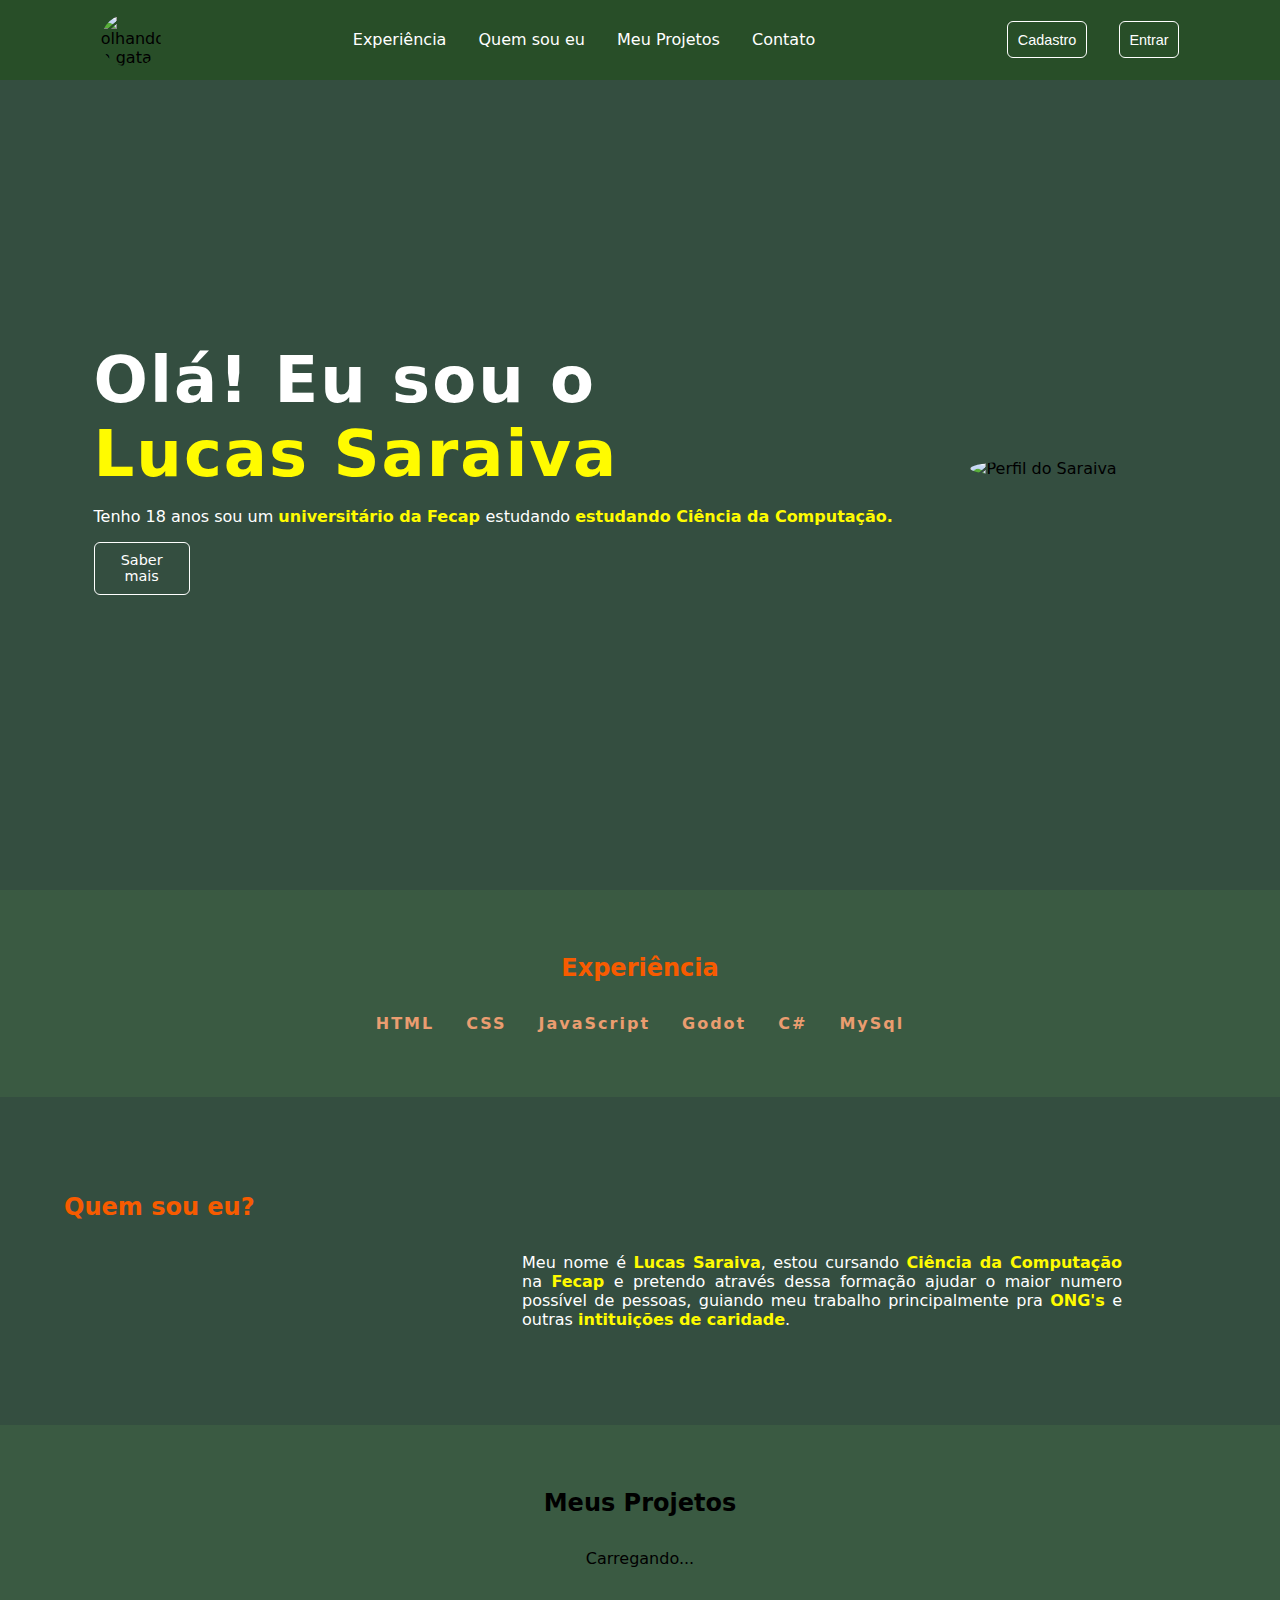
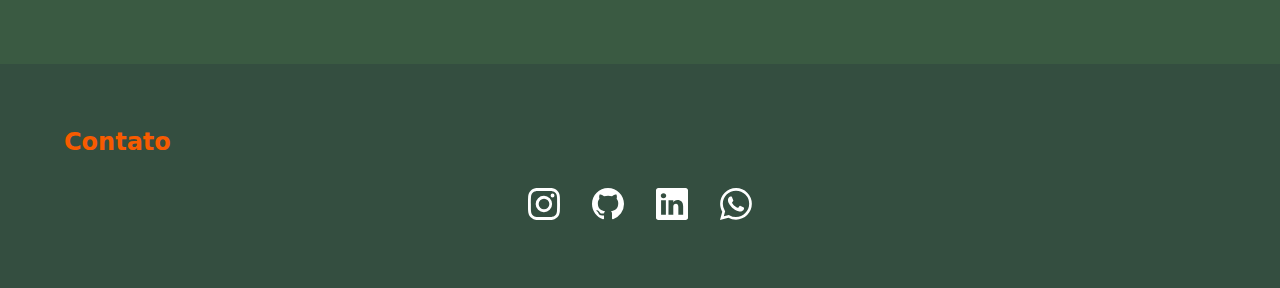
==== index.html @ 54910c82 "Add files via upload" ====
<!DOCTYPE html>
<html lang="Pt-br"> <!--// Language //-->
<head>
    <meta charset="UTF-8">
    <meta name="viewport" content="width=device-width, initial-scale=1.0">
    <link href="https://cdn.jsdelivr.net/npm/bootstrap@5.3.2/dist/css/bootstrap.min.css" rel="stylesheet" integrity="sha384-T3c6CoIi6uLrA9TneNEoa7RxnatzjcDSCmG1MXxSR1GAsXEV/Dwwykc2MPK8M2HN" crossorigin="anonymous"> 
    <script src="https://cdn.jsdelivr.net/npm/bootstrap@5.3.2/dist/js/bootstrap.bundle.min.js" integrity="sha384-C6RzsynM9kWDrMNeT87bh95OGNyZPhcTNXj1NW7RuBCsyN/o0jlpcV8Qyq46cDfL" crossorigin="anonymous"></script>
    <link rel="stylesheet" href="style.css"> <!-- Css Link -->
    <link rel="icon" href="img/EssaéALogoLARANJA.png" > <!--// Tab icon //-->
    <title>Saraiva | Site</title> <!--// Tab tittle //-->
</head>
<body>

<!--// Code Site //-->

<!--// Header //-->

  <header>

         <!-- Logo -->
        <div class="box-img-reader"  >
             <img  class="img-logo" src="./img/EssaéALogoLARANJA.png" alt="olhando a gata" >
        
        </div> 

        <!-- Nav Bar -->
        <nav>
            <a href="#experiences" class="nav-links">Experiência</a>
            <a href="#who-am-i" class="nav-links">Quem sou eu</a>
            <a href="#my-projects" class="nav-links">Meu Projetos</a>
            <a href="#contact" class="nav-links">Contato</a>
        </nav>

         <!-- buttons about sign in and sign up -->

        <div class="box-btn-action">
            <button class="btn-action">Cadastro</button>
            <button class="btn-action">Entrar</button>
        </div>

    </header>

<!--// Header  END//-->


<!--// Presentation //-->

    <main>
          <section class="first-section">  <!-- FIRST SECTION -->

            <!-- introduction Text-->
                <div>
                    <h1>Olá! Eu sou o <br> <strong>Lucas Saraiva</strong></h1>
                    <p>Tenho 18 anos sou um <strong>universitário da Fecap </strong>estudando <strong>estudando Ciência da Computação.</strong></p>
                    <a class="btn-action link-action"href="#contact">Saber mais</a>
                </div>

                <!-- Profile Pic -->
                <div class="box-img-main">
                    <img class="img-profile" src="./img/EUDEESPELHO.jpg" alt="Perfil do Saraiva">

                </div>
          </section>

<!--// Presentation END //-->


<!--// My experience with programming languages //-->

          <section id="experiences" class="second-section"> <!-- SECOND SECTION-->
            <h2 class="title">Experiência</h2>
            <div>

                <!-- Programming Languages -->
                <ul>
                    <a href="https://www.hostinger.com.br/tutoriais/o-que-e-html-conceitos-basicos" title="html" target="_blank">
                        <li>HTML</li></a>
                    <a href="https://www.hostinger.com.br/tutoriais/o-que-e-css-guia-basico-de-css" title="css" target="_blank">
                         <li>CSS</li></a>
                     <a href="https://www.javascript.com/" title="js" target="_blank">
                        <li>JavaScript</li></a>
                    <a href="https://godotengine.org/" title="Gd" target="_blank">
                        <li>Godot</li></a>
                    <a href="https://www.hostinger.com.br/tutoriais/linguagens-de-programacao-mais-usadas" title="C#" target="_blank">
                        <li>C#</li></a>
                    <a href="https://www.mysql.com/" title="MySql" target="_blank">
                        <li>MySql</li></a>
                </ul>
                
            </div>
          </section>
<!--// My experience with programming languages END //-->


<!-- Who I am? -->
          <section id="who-am-i" class="third-section"> <!-- THIRD SECTION-->
            <h2 class="title">Quem sou eu?</h2>
            
            <div>
               <img class="img-wia" src="./img/eu com leia.jpg" alt=""> <!-- Who I am Pic -->
               <p>Meu nome é <strong>Lucas Saraiva</strong>, estou cursando <Strong> Ciência da Computação</Strong> na <strong>Fecap</strong> e pretendo através dessa formação ajudar o maior numero possível de pessoas, guiando meu trabalho principalmente pra <strong>ONG's</strong> e outras <Strong>intituições de caridade</Strong>.</p>
            </div>
          </section>
<!--// Who I am? END //-->


<!-- My Projects -->
          <section id="my-projects"  class="fourth-section"> <!-- FOURTH SECTION -->
            <h2 class="tilte">Meus Projetos</h2>
            <p id="loading">Carregando...</p>
            <div id="My-projects-list"></div>
          </section>
    </main>
<!--// My Projects END //-->


<!--// Footer start //-->
    <footer id="contact">
     <h2 class="title">Contato</h2>
     <div>

        <a href="https://www.instagram.com/saraivahaha/" title="instagram" target="_blank">
            <svg xmlns="http://www.w3.org/2000/svg" width="32" height="32" fill="#fff" class="bi bi-instagram" viewBox="0 0 16 16">
                  <path d="M8 0C5.829 0 5.556.01 4.703.048 3.85.088 3.269.222 2.76.42a3.917 3.917 0 0 0-1.417.923A3.927 3.927 0 0 0 .42 2.76C.222 3.268.087 3.85.048 4.7.01 5.555 0 5.827 0 8.001c0 2.172.01 2.444.048 3.297.04.852.174 1.433.372 1.942.205.526.478.972.923 1.417.444.445.89.719 1.416.923.51.198 1.09.333 1.942.372C5.555 15.99 5.827 16 8 16s2.444-.01 3.298-.048c.851-.04 1.434-.174 1.943-.372a3.916 3.916 0 0 0 1.416-.923c.445-.445.718-.891.923-1.417.197-.509.332-1.09.372-1.942C15.99 10.445 16 10.173 16 8s-.01-2.445-.048-3.299c-.04-.851-.175-1.433-.372-1.941a3.926 3.926 0 0 0-.923-1.417A3.911 3.911 0 0 0 13.24.42c-.51-.198-1.092-.333-1.943-.372C10.443.01 10.172 0 7.998 0h.003zm-.717 1.442h.718c2.136 0 2.389.007 3.232.046.78.035 1.204.166 1.486.275.373.145.64.319.92.599.28.28.453.546.598.92.11.281.24.705.275 1.485.039.843.047 1.096.047 3.231s-.008 2.389-.047 3.232c-.035.78-.166 1.203-.275 1.485a2.47 2.47 0 0 1-.599.919c-.28.28-.546.453-.92.598-.28.11-.704.24-1.485.276-.843.038-1.096.047-3.232.047s-2.39-.009-3.233-.047c-.78-.036-1.203-.166-1.485-.276a2.478 2.478 0 0 1-.92-.598 2.48 2.48 0 0 1-.6-.92c-.109-.281-.24-.705-.275-1.485-.038-.843-.046-1.096-.046-3.233 0-2.136.008-2.388.046-3.231.036-.78.166-1.204.276-1.486.145-.373.319-.64.599-.92.28-.28.546-.453.92-.598.282-.11.705-.24 1.485-.276.738-.034 1.024-.044 2.515-.045v.002zm4.988 1.328a.96.96 0 1 0 0 1.92.96.96 0 0 0 0-1.92zm-4.27 1.122a4.109 4.109 0 1 0 0 8.217 4.109 4.109 0 0 0 0-8.217zm0 1.441a2.667 2.667 0 1 1 0 5.334 2.667 2.667 0 0 1 0-5.334z"/>
              </svg>
        </a> <!-- Instagram link -->

        <a href="https://github.com/SrvaLc" title="Github" target="_blank">
            <svg xmlns="http://www.w3.org/2000/svg" width="32" height="32" fill="#fff" class="bi bi-github" viewBox="0 0 16 16">
                <path d="M8 0C3.58 0 0 3.58 0 8c0 3.54 2.29 6.53 5.47 7.59.4.07.55-.17.55-.38 0-.19-.01-.82-.01-1.49-2.01.37-2.53-.49-2.69-.94-.09-.23-.48-.94-.82-1.13-.28-.15-.68-.52-.01-.53.63-.01 1.08.58 1.23.82.72 1.21 1.87.87 2.33.66.07-.52.28-.87.51-1.07-1.78-.2-3.64-.89-3.64-3.95 0-.87.31-1.59.82-2.15-.08-.2-.36-1.02.08-2.12 0 0 .67-.21 2.2.82.64-.18 1.32-.27 2-.27.68 0 1.36.09 2 .27 1.53-1.04 2.2-.82 2.2-.82.44 1.1.16 1.92.08 2.12.51.56.82 1.27.82 2.15 0 3.07-1.87 3.75-3.65 3.95.29.25.54.73.54 1.48 0 1.07-.01 1.93-.01 2.2 0 .21.15.46.55.38A8.012 8.012 0 0 0 16 8c0-4.42-3.58-8-8-8z"/>
              </svg>
        </a><!-- Github link -->

        <a href="https://www.linkedin.com/in/lucas-saraiva-4a673617b/" title="Linkedin" target="_blank">
            <svg xmlns="http://www.w3.org/2000/svg" width="32" height="32" fill="#fff" class="bi bi-linkedin" viewBox="0 0 16 16">
                <path d="M0 1.146C0 .513.526 0 1.175 0h13.65C15.474 0 16 .513 16 1.146v13.708c0 .633-.526 1.146-1.175 1.146H1.175C.526 16 0 15.487 0 14.854V1.146zm4.943 12.248V6.169H2.542v7.225h2.401zm-1.2-8.212c.837 0 1.358-.554 1.358-1.248-.015-.709-.52-1.248-1.342-1.248-.822 0-1.359.54-1.359 1.248 0 .694.521 1.248 1.327 1.248h.016zm4.908 8.212V9.359c0-.216.016-.432.08-.586.173-.431.568-.878 1.232-.878.869 0 1.216.662 1.216 1.634v3.865h2.401V9.25c0-2.22-1.184-3.252-2.764-3.252-1.274 0-1.845.7-2.165 1.193v.025h-.016a5.54 5.54 0 0 1 .016-.025V6.169h-2.4c.03.678 0 7.225 0 7.225h2.4z"/>
              </svg>
        </a><!-- Linkedin link -->

        <a href="https://chat.whatsapp.com/Jy8DNSKiHGlK3Qqgbdq36p" title="Zap" target="_blank">
            <svg xmlns="http://www.w3.org/2000/svg" width="32" height="32" fill="#fff" class="bi bi-whatsapp" viewBox="0 0 16 16">
                <path d="M13.601 2.326A7.854 7.854 0 0 0 7.994 0C3.627 0 .068 3.558.064 7.926c0 1.399.366 2.76 1.057 3.965L0 16l4.204-1.102a7.933 7.933 0 0 0 3.79.965h.004c4.368 0 7.926-3.558 7.93-7.93A7.898 7.898 0 0 0 13.6 2.326zM7.994 14.521a6.573 6.573 0 0 1-3.356-.92l-.24-.144-2.494.654.666-2.433-.156-.251a6.56 6.56 0 0 1-1.007-3.505c0-3.626 2.957-6.584 6.591-6.584a6.56 6.56 0 0 1 4.66 1.931 6.557 6.557 0 0 1 1.928 4.66c-.004 3.639-2.961 6.592-6.592 6.592zm3.615-4.934c-.197-.099-1.17-.578-1.353-.646-.182-.065-.315-.099-.445.099-.133.197-.513.646-.627.775-.114.133-.232.148-.43.05-.197-.1-.836-.308-1.592-.985-.59-.525-.985-1.175-1.103-1.372-.114-.198-.011-.304.088-.403.087-.088.197-.232.296-.346.1-.114.133-.198.198-.33.065-.134.034-.248-.015-.347-.05-.099-.445-1.076-.612-1.47-.16-.389-.323-.335-.445-.34-.114-.007-.247-.007-.38-.007a.729.729 0 0 0-.529.247c-.182.198-.691.677-.691 1.654 0 .977.71 1.916.81 2.049.098.133 1.394 2.132 3.383 2.992.47.205.84.326 1.129.418.475.152.904.129 1.246.08.38-.058 1.171-.48 1.338-.943.164-.464.164-.86.114-.943-.049-.084-.182-.133-.38-.232z"/>
              </svg>
        </a><!-- Whats Link -->


    </div>
</footer> 
<!--// Footer END //-->


<!--// Code Site End //-->

    <script src="https://cdn.jsdelivr.net/npm/@popperjs/core@2.11.8/dist/umd/popper.min.js" integrity="sha384-I7E8VVD/ismYTF4hNIPjVp/Zjvgyol6VFvRkX/vR+Vc4jQkC+hVqc2pM8ODewa9r" crossorigin="anonymous"></script>
    <script src="https://cdn.jsdelivr.net/npm/bootstrap@5.3.2/dist/js/bootstrap.min.js" integrity="sha384-BBtl+eGJRgqQAUMxJ7pMwbEyER4l1g+O15P+16Ep7Q9Q+zqX6gSbd85u4mG4QzX+" crossorigin="anonymous"></script>
    </body>
    </html>
---- style.css ----
@import url('https://fonts.googleapis.com/css2?family=Open+Sans');
 

  /*// Site customization //*/
*{
    margin: 0;
    padding: 0;
}

/* color palette */
:root { 
        --White0:  #fff;
        --Green1:  #344e40;
        --Green2:  #3a5a42;
        --Green3:  #43e241;
        --Green4:  #284e28;
        --Yellow1: #fffb00;
        --Orange1: #ea9d70;
        --Orange2: #f75b00;
}

/* General customizations */
body{
    background-color: var(--Green1);
    height: 100vh;
    font-family: system-ui, -apple-system, BlinkMacSystemFont, 'Segoe UI', Roboto, Oxygen, Ubuntu, Cantarell, 'Open Sans', 'Helvetica Neue', sans-serif;
}


/*Customization of the header*/
header{
    display: flex;
    justify-content: space-around;
    align-items: center;
    gap: 1rem;
    flex-wrap: wrap;
    padding: .8rem;
    background-color: var(--Green4);
    min-height: 50px;
    align-items: center;

}
.box-img-reader{
height: 100%;

}

/*Logo*/
.img-logo{
    max-width: 60px;
    height: 100%;
    border-radius: 50%;
}

/* Area da Header */
nav{
    display: flex;
    gap: 2rem;
    justify-content: center;
    align-items: center;
    flex-wrap: wrap;
}

 
/* nav bar link decoration */
.nav-links{
    text-decoration: none;
    color: var(--White0);
}

/* mouse reaction on nav bar */
.nav-links:hover{
    color: var(--Orange1);
    transition: .4s;
    text-decoration: underline;
}
.box-btn-action{
    display: flex;
    gap: 2rem;
}
:is(button,.link-action){
    padding: .6rem;
    font-size: .9rem;
    border-radius: 6px;
    cursor: pointer;
    transition: .4s;
}

/* Sign in and Sign Up */
.btn-action{
    background-color: transparent;
    border: 1px solid var(--White0);
    color: var(--White0);
    
}
.btn-action:hover{
    background-color:var(--Green3);
    border: 1px solid var(--Green3);
}
.link-action{
    text-decoration: none;
    width: 75px;
    text-align: center;
}

/*Customization of the header END*/


/* Page organization */
main{
    display: flex;
    flex-direction: column;
    gap: 2rem;
}
section{
    padding: 4rem;
}
/* Page organization END */



/* Fisrt Section */
.first-section{
    display: flex;
    justify-content: space-evenly;
    gap: 2rem;
    flex-wrap: wrap;
    align-items: center;
    min-height: 650px;
}
.first-section > div{
    display: flex;
    flex-direction: column;
    gap: 1rem;
    min-width: 200px;
}

/* Presentations Text */
h1{
    font-size: 4rem;
    color: var(--White0);
    letter-spacing: 2px;
}
strong{
    color: var(--Yellow1);
}
.first-section p{
    color: var(--White0);
}
.box-img-main{
    max-width: 450px;
    padding: 1rem;
}

/* Profile Image */
.img-profile{
    border-radius: 50%;
    width: 100%;
}
/* Fisrt Section END*/



/* Second section */
/* Experience + My Projects Background-color */
:is(.second-section, .fourth-section){
    background-color: var(--Green2);
    display: flex;
    flex-direction: column;    
    align-items: center;
    justify-content: center;
    gap: 2rem;
}

/* Experience custons */
.second-section ul{
    list-style: none;
    display: flex;
    justify-content: center;
    gap: 2rem;
    align-items: center;
    flex-wrap: wrap;
}

/* Link Experience */
.second-section ul li {
    color: var(--Orange1);
    letter-spacing: 2px;
    font-weight: bold;

}
.second-section ul li:hover {
    color: var(--Orange2);
    transition: .4s;
    cursor: default;
}
.second-section ul a{
    text-decoration: none;
}

/* Title experience */
.title{
    color: var(--Orange2);
}
/* Second section END */



/* Third Section */
/* Who I am? */
.third-section{
    display: flex;
    flex-direction: column;
    gap: 2rem;
}
.third-section > div{
    display:flex ;
    gap: 4rem;
    justify-content: center;
    align-items: center;
    flex-wrap: wrap;
}

/* Who I am image */
.third-section >  div img{
    width: 300px;
    border-radius: 50px;
}

/* Who I Am Text */
.third-section > div p{
    max-width: 600px;
    color: var(--White0);
    text-align: justify;
}
/* Third Section END */



/* Fourth Section */
/* Footer */
/* footer colors */
footer{
    background-color: var(--Green1);
    padding: 4rem;
    display: flex;
    gap: 2rem;
    flex-direction: column;
}
/* Contact Links */
footer > div{
    display: flex;
    justify-content: center;
    gap: 2rem;
    flex-wrap: wrap;
    background-color: transparent;
}
/* Fourth Section END*/


  /*//  Site customization  END //*/
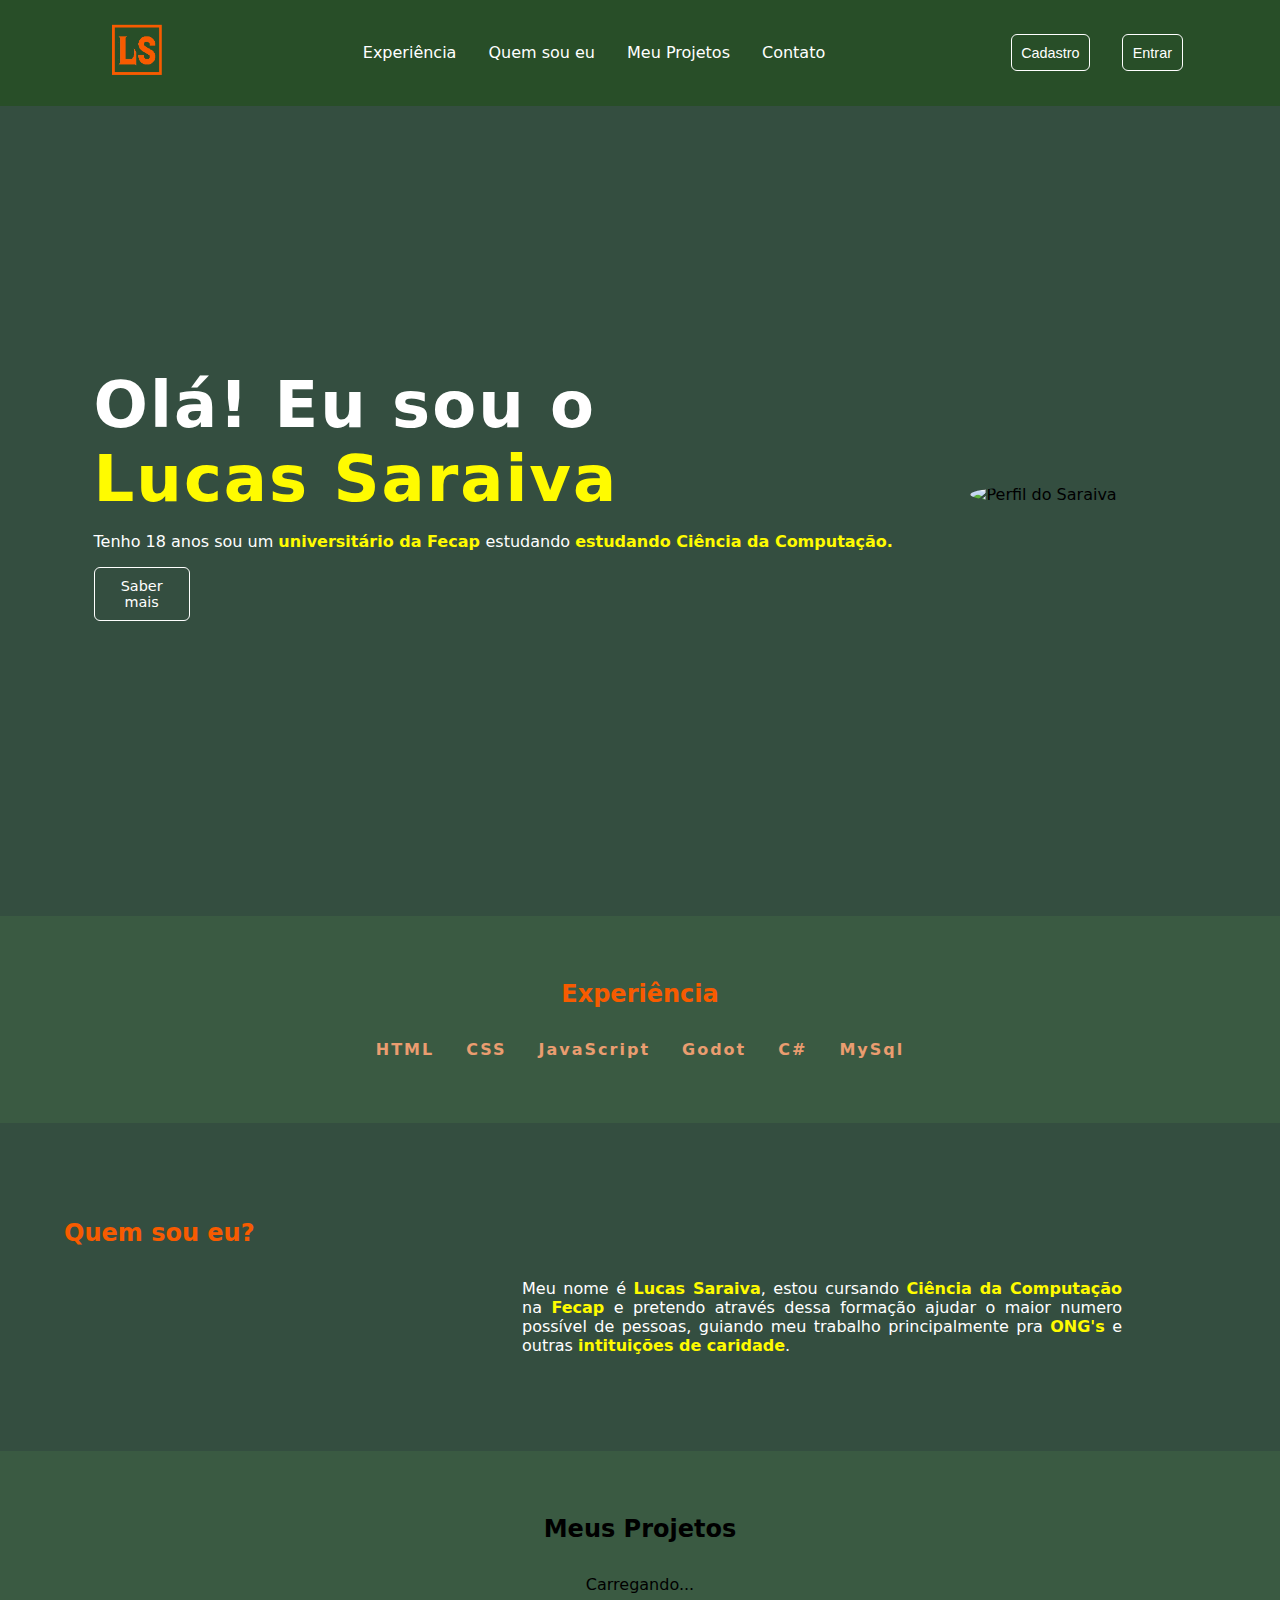
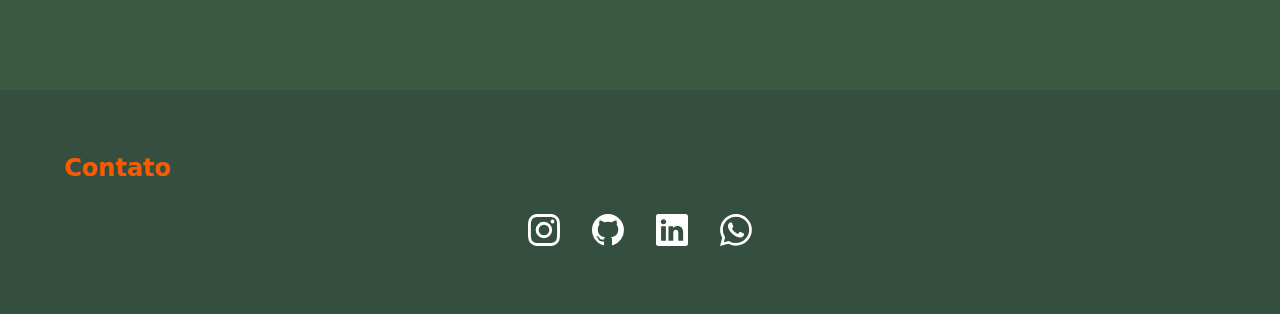
==== commit d80a1a15: "logo NOVA" ====
--- a/index.html
+++ b/index.html
@@ -19,7 +19,7 @@
 
          <!-- Logo -->
         <div class="box-img-reader"  >
-             <img  class="img-logo" src="./img/EssaéALogoLARANJA.png" alt="olhando a gata" >
+             <img  class="img-logo" src="./img/LOGOMLODURA.png" alt="olhando a gata" >
         
         </div> 
 
--- a/style.css
+++ b/style.css
@@ -47,7 +47,7 @@
 
 /*Logo*/
 .img-logo{
-    max-width: 60px;
+    max-width: 80px;
     height: 100%;
     border-radius: 50%;
 }
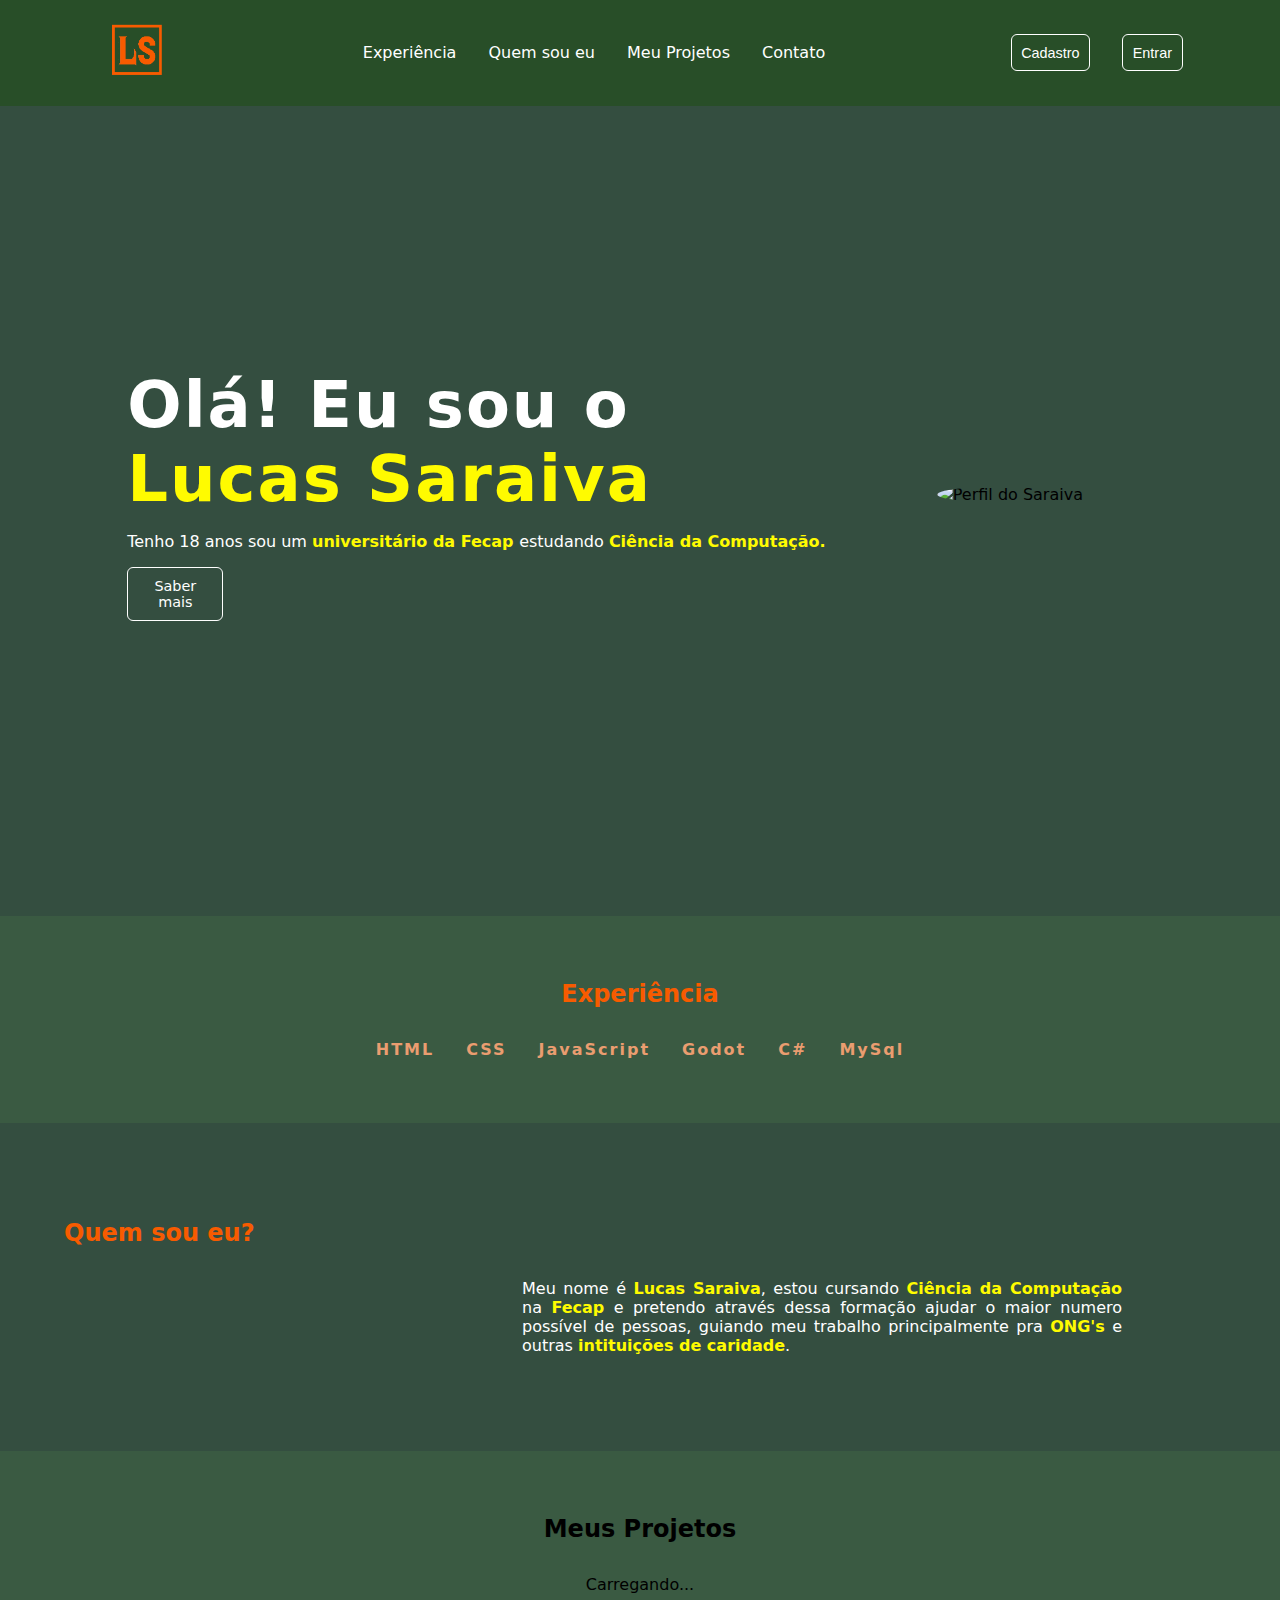
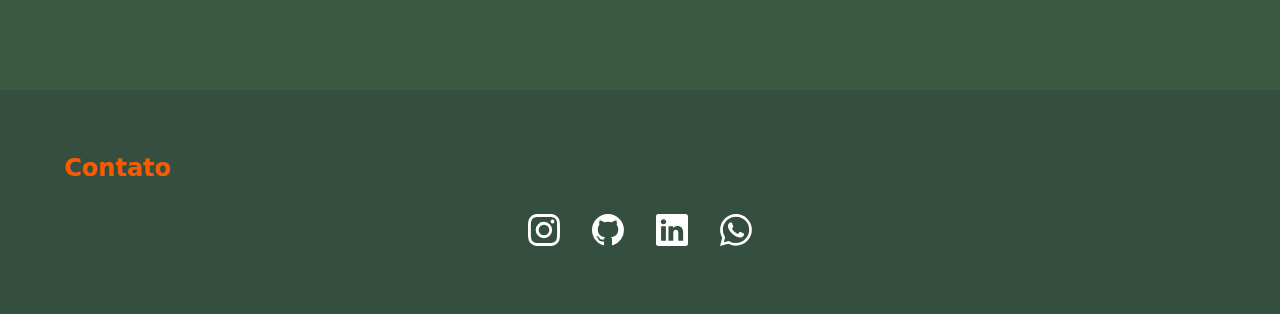
==== commit e6b599ee: "estudando estudando" ====
--- a/index.html
+++ b/index.html
@@ -6,7 +6,7 @@
     <link href="https://cdn.jsdelivr.net/npm/bootstrap@5.3.2/dist/css/bootstrap.min.css" rel="stylesheet" integrity="sha384-T3c6CoIi6uLrA9TneNEoa7RxnatzjcDSCmG1MXxSR1GAsXEV/Dwwykc2MPK8M2HN" crossorigin="anonymous"> 
     <script src="https://cdn.jsdelivr.net/npm/bootstrap@5.3.2/dist/js/bootstrap.bundle.min.js" integrity="sha384-C6RzsynM9kWDrMNeT87bh95OGNyZPhcTNXj1NW7RuBCsyN/o0jlpcV8Qyq46cDfL" crossorigin="anonymous"></script>
     <link rel="stylesheet" href="style.css"> <!-- Css Link -->
-    <link rel="icon" href="img/EssaéALogoLARANJA.png" > <!--// Tab icon //-->
+    <link rel="icon" href="img/LOGOMLODURA.png" > <!--// Tab icon //-->
     <title>Saraiva | Site</title> <!--// Tab tittle //-->
 </head>
 <body>
@@ -51,7 +51,7 @@
             <!-- introduction Text-->
                 <div>
                     <h1>Olá! Eu sou o <br> <strong>Lucas Saraiva</strong></h1>
-                    <p>Tenho 18 anos sou um <strong>universitário da Fecap </strong>estudando <strong>estudando Ciência da Computação.</strong></p>
+                    <p>Tenho 18 anos sou um <strong>universitário da Fecap </strong>estudando <strong> Ciência da Computação.</strong></p>
                     <a class="btn-action link-action"href="#contact">Saber mais</a>
                 </div>
 
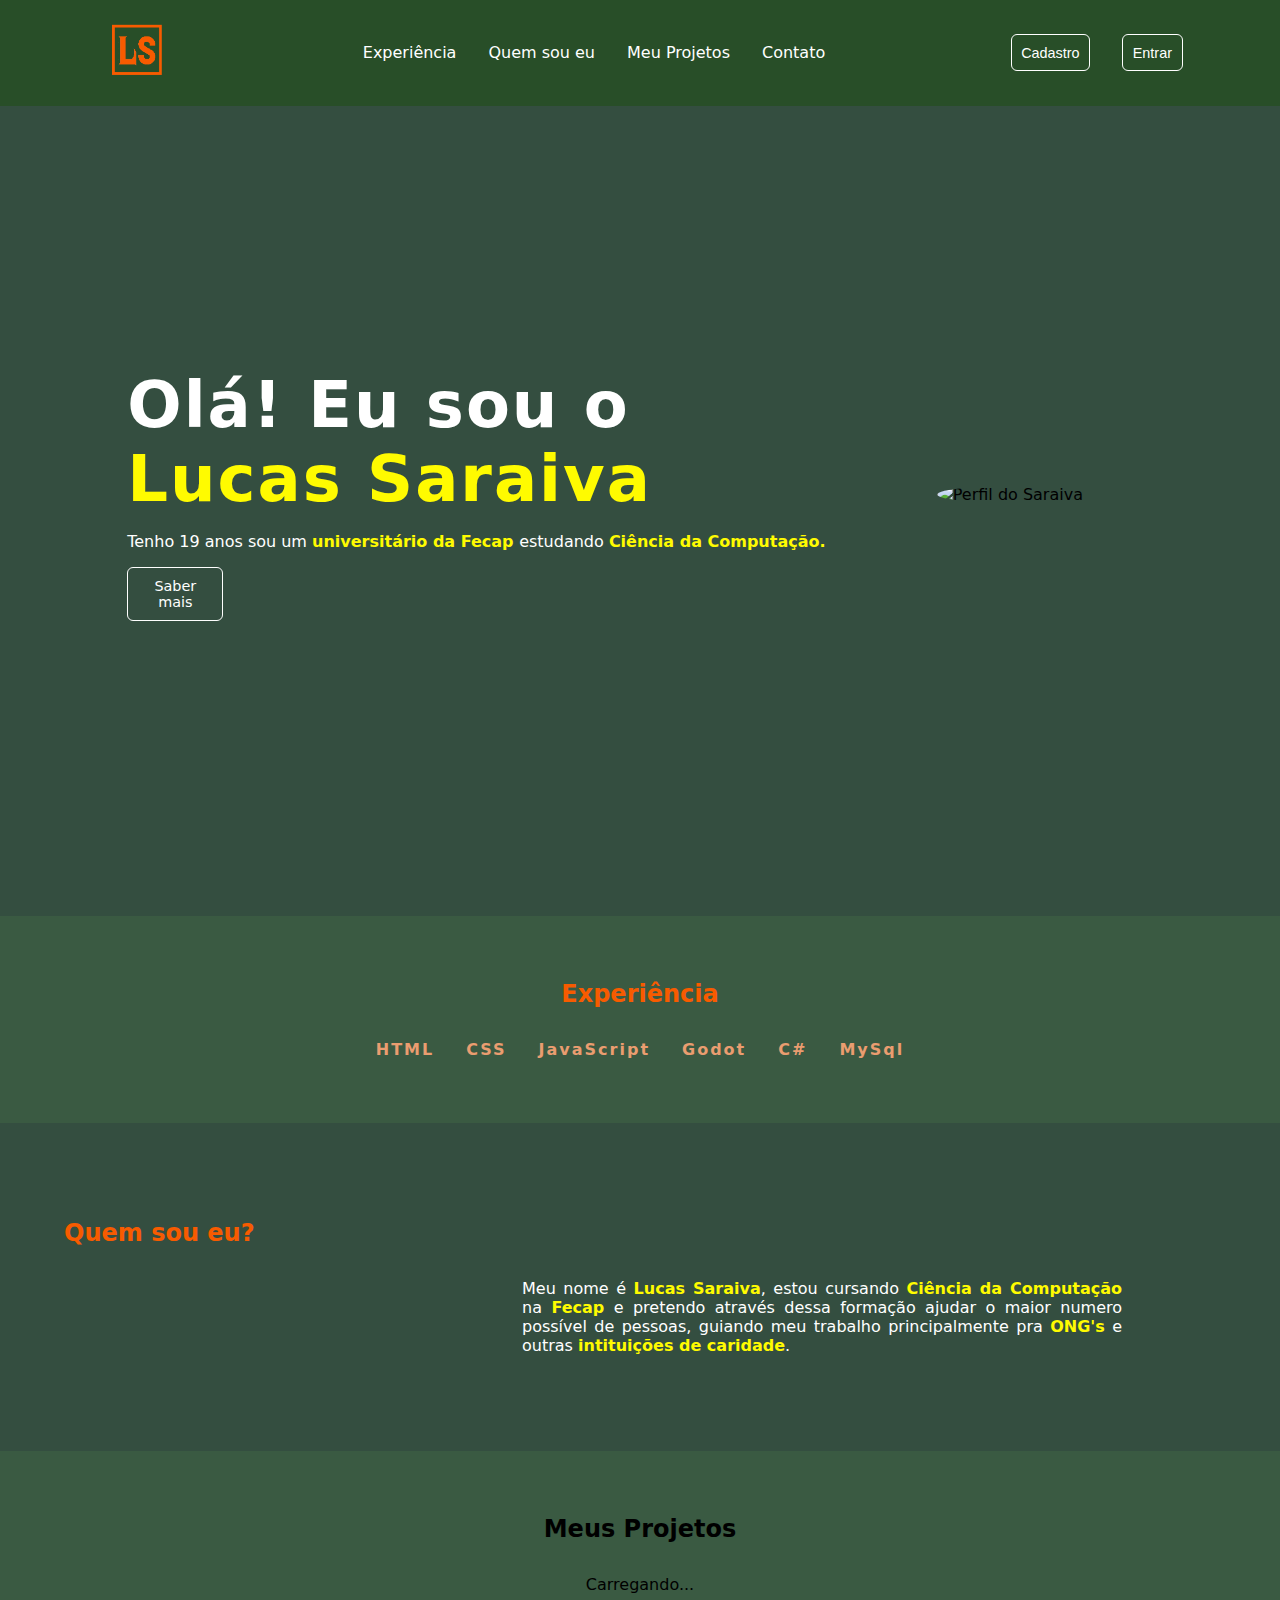
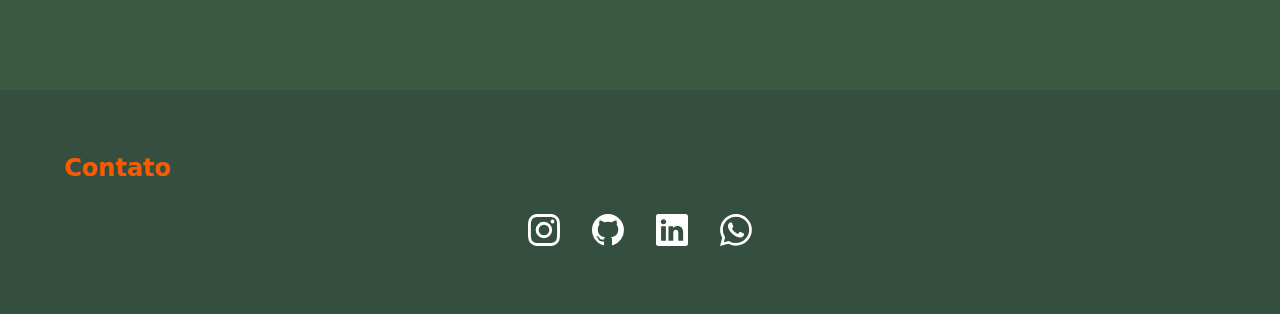
==== commit 6221ef03: "Update index.html" ====
--- a/index.html
+++ b/index.html
@@ -51,7 +51,7 @@
             <!-- introduction Text-->
                 <div>
                     <h1>Olá! Eu sou o <br> <strong>Lucas Saraiva</strong></h1>
-                    <p>Tenho 18 anos sou um <strong>universitário da Fecap </strong>estudando <strong> Ciência da Computação.</strong></p>
+                    <p>Tenho 19 anos sou um <strong>universitário da Fecap </strong>estudando <strong> Ciência da Computação.</strong></p>
                     <a class="btn-action link-action"href="#contact">Saber mais</a>
                 </div>
 
@@ -154,4 +154,4 @@
     <script src="https://cdn.jsdelivr.net/npm/@popperjs/core@2.11.8/dist/umd/popper.min.js" integrity="sha384-I7E8VVD/ismYTF4hNIPjVp/Zjvgyol6VFvRkX/vR+Vc4jQkC+hVqc2pM8ODewa9r" crossorigin="anonymous"></script>
     <script src="https://cdn.jsdelivr.net/npm/bootstrap@5.3.2/dist/js/bootstrap.min.js" integrity="sha384-BBtl+eGJRgqQAUMxJ7pMwbEyER4l1g+O15P+16Ep7Q9Q+zqX6gSbd85u4mG4QzX+" crossorigin="anonymous"></script>
     </body>
-    </html>+    </html>
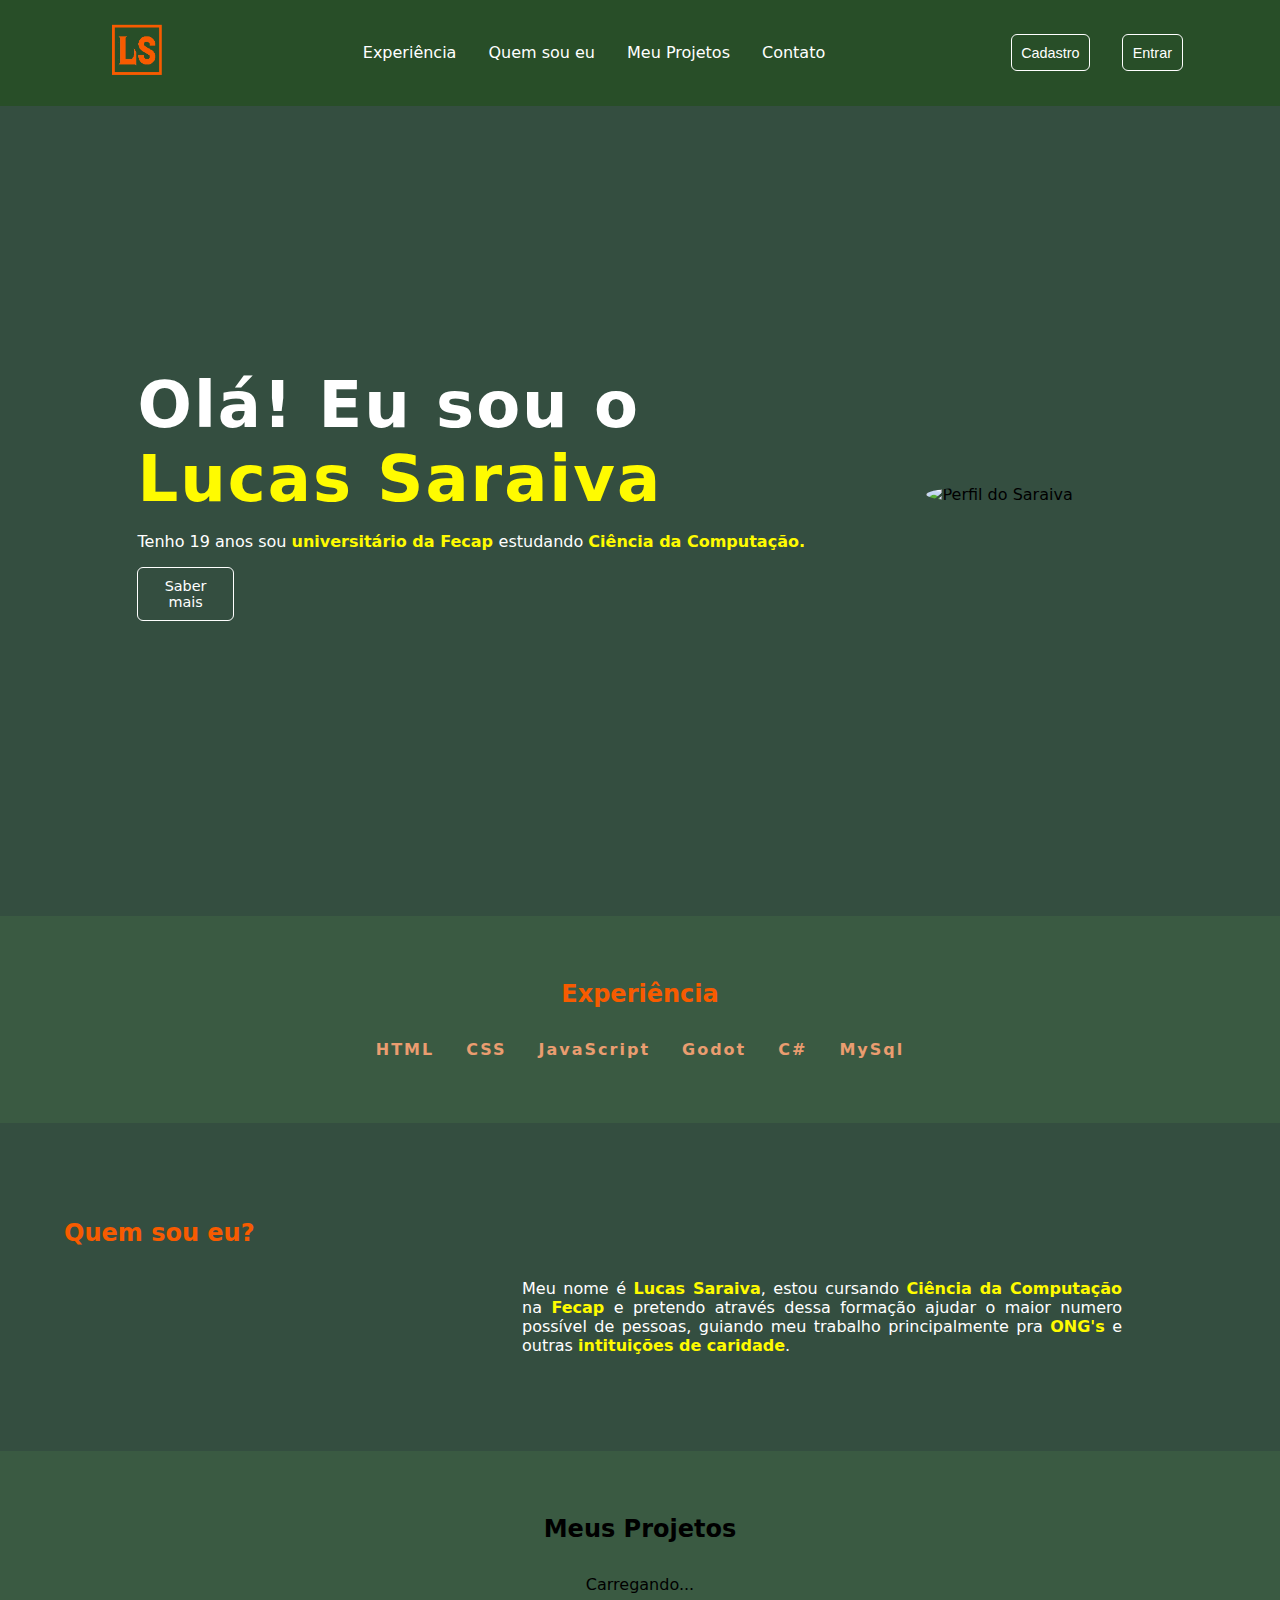
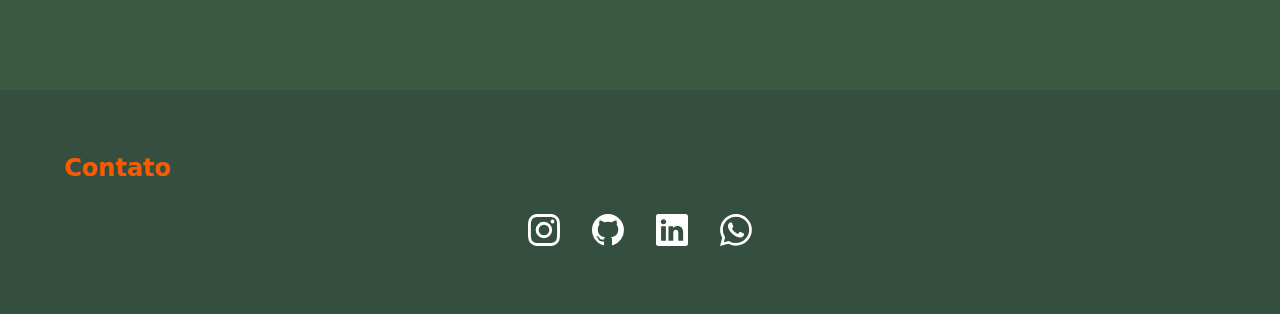
==== commit 01622874: "Update index.html" ====
--- a/index.html
+++ b/index.html
@@ -51,7 +51,7 @@
             <!-- introduction Text-->
                 <div>
                     <h1>Olá! Eu sou o <br> <strong>Lucas Saraiva</strong></h1>
-                    <p>Tenho 19 anos sou um <strong>universitário da Fecap </strong>estudando <strong> Ciência da Computação.</strong></p>
+                    <p>Tenho 19 anos sou <strong>universitário da Fecap </strong>estudando <strong> Ciência da Computação.</strong></p>
                     <a class="btn-action link-action"href="#contact">Saber mais</a>
                 </div>
 
